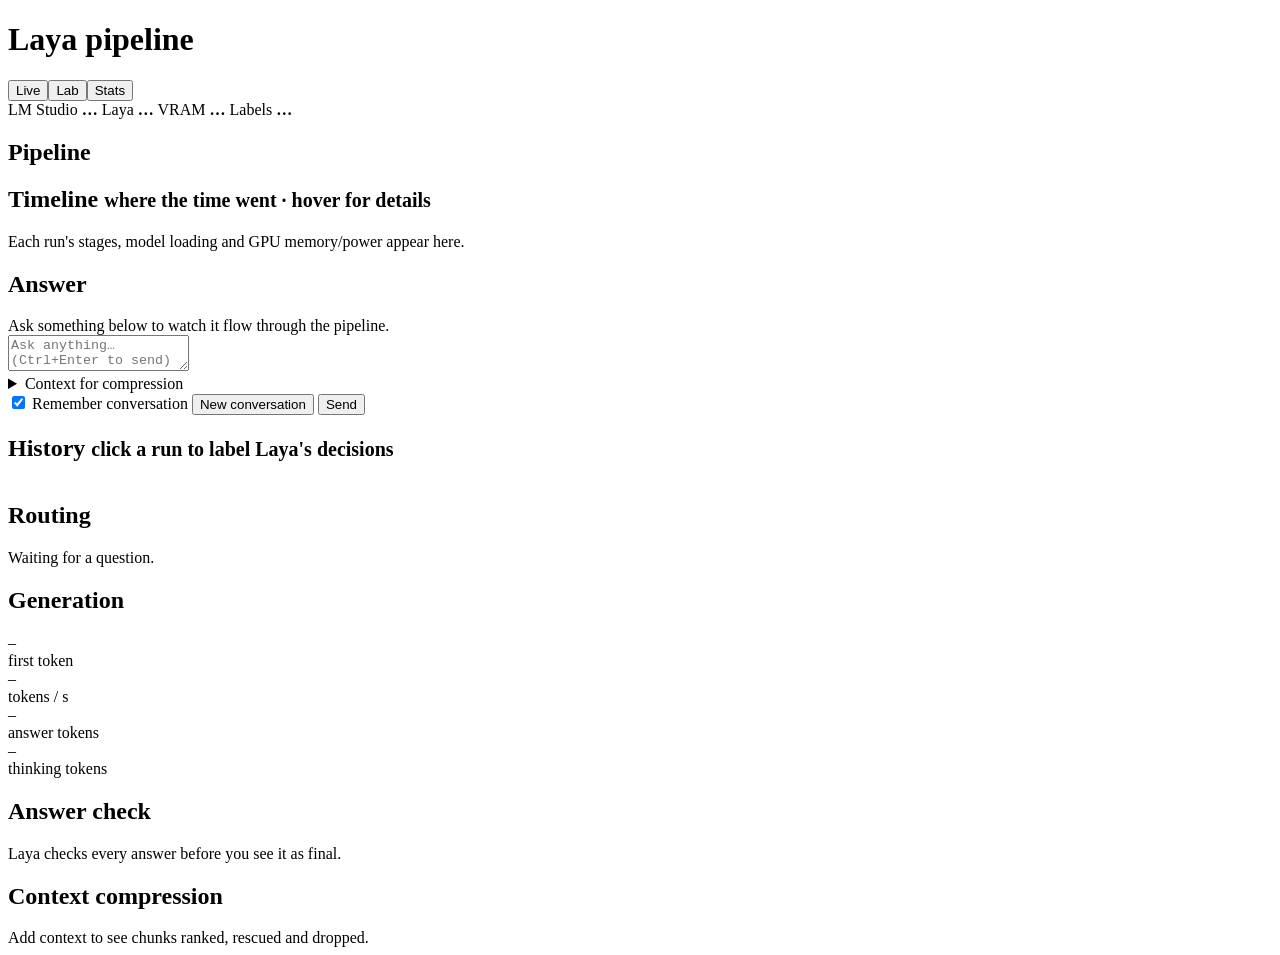
==== src/laya_pipeline/static/index.html @ 4207a27b "Laya pipeline: local LLM routing, compression and checks with a live dashboard A small classifier (L" ====
<!doctype html>
<html lang="en">
<head>
<meta charset="utf-8">
<meta name="viewport" content="width=device-width, initial-scale=1">
<title>Laya Pipeline</title>
<link rel="stylesheet" href="/static/app.css">
</head>
<body>
<header>
  <h1>Laya pipeline</h1>
  <nav class="tabs" id="tabs">
    <button data-tab="live" class="on">Live</button><button data-tab="lab">Lab</button><button data-tab="stats">Stats</button>
  </nav>
  <span class="chip"><span class="dot" id="lm-dot"></span>LM Studio <b id="lm-txt">…</b></span>
  <span class="chip"><span class="dot" id="laya-dot"></span>Laya <b id="laya-txt">…</b></span>
  <span class="chip">VRAM <span class="meter"><i id="vram-bar" style="width:0"></i></span><b id="vram-txt">…</b></span>
  <span class="chip" id="gpu-extra"></span>
  <span class="chip">Labels <b id="lab-txt">…</b></span>
</header>

<main id="tab-live">
  <div class="col">
    <section class="card">
      <h2>Pipeline <small id="run-id"></small></h2>
      <div class="flow" id="flow"></div>
    </section>

    <section class="card">
      <h2>Timeline <small>where the time went · hover for details</small></h2>
      <div id="timeline"><div class="empty">Each run's stages, model loading and GPU memory/power appear here.</div></div>
    </section>

    <section class="card">
      <h2>Answer <small id="answer-meta"></small></h2>
      <div id="answer" class="answer"><div class="empty">Ask something below to watch it flow through the pipeline.</div></div>
    </section>

    <section class="card ask">
      <textarea id="q" placeholder="Ask anything…  (Ctrl+Enter to send)"></textarea>
      <details class="ctx" id="ctx-box">
        <summary>Context for compression <span id="ctx-info" class="kbd"></span></summary>
        <textarea id="ctx" placeholder="Paste documents here, or load files below. Long text gets chunked, ranked and compressed."></textarea>
        <div class="row"><input type="file" id="files" multiple accept=".txt,.md,.py,.json,.csv,.log,.html,.js,.ts,.yaml,.yml,.toml,.rs,.go,.sh"><button class="btn" id="ctx-clear">Clear context</button></div>
      </details>
      <div class="row">
        <label class="check"><input type="checkbox" id="remember" checked> Remember conversation <span class="kbd" id="turns"></span></label>
        <button class="btn" id="reset">New conversation</button>
        <span class="spacer"></span>
        <button class="btn primary" id="send">Send</button>
      </div>
    </section>

    <section class="card">
      <h2>History <small>click a run to label Laya's decisions</small></h2>
      <div class="hist-wrap"><table class="hist" id="hist"></table></div>
    </section>
  </div>

  <div class="col">
    <section class="card">
      <h2>Routing <small id="route-ms"></small></h2>
      <div id="route"><div class="empty">Waiting for a question.</div></div>
    </section>

    <section class="card">
      <h2>Generation</h2>
      <div class="stats" id="gen">
        <div class="stat"><div class="v" id="s-wait">–</div><div class="k">first token</div></div>
        <div class="stat"><div class="v" id="s-tps">–</div><div class="k">tokens / s</div></div>
        <div class="stat"><div class="v" id="s-ans">–</div><div class="k">answer tokens</div></div>
        <div class="stat"><div class="v" id="s-think">–</div><div class="k">thinking tokens</div></div>
      </div>
    </section>

    <section class="card">
      <h2>Answer check</h2>
      <div id="check"><div class="empty">Laya checks every answer before you see it as final.</div></div>
    </section>

    <section class="card">
      <h2>Context compression <small id="comp-note"></small></h2>
      <div id="comp"><div class="empty">Add context to see chunks ranked, rescued and dropped.</div></div>
    </section>
  </div>
</main>

<main id="tab-lab" hidden></main>
<main id="tab-stats" hidden></main>

<script src="/static/util.js"></script>
<script src="/static/live.js"></script>
<script src="/static/lab.js"></script>
<script src="/static/stats.js"></script>
<script>
// Tabs: the hash keeps the tab across reloads (#lab, #stats).
const TABS = { lab: () => Lab.show(), stats: () => Stats.show() };
function showTab(name) {
  if (!document.getElementById("tab-" + name)) name = "live";
  document.querySelectorAll("#tabs button").forEach((b) => b.classList.toggle("on", b.dataset.tab === name));
  document.querySelectorAll("main").forEach((m) => m.hidden = m.id !== "tab-" + name);
  history.replaceState(null, "", name === "live" ? location.pathname : "#" + name);
  TABS[name]?.();
}
document.querySelectorAll("#tabs button").forEach((b) => b.onclick = () => showTab(b.dataset.tab));
showTab(location.hash.slice(1) || "live");
</script>
</body>
</html>
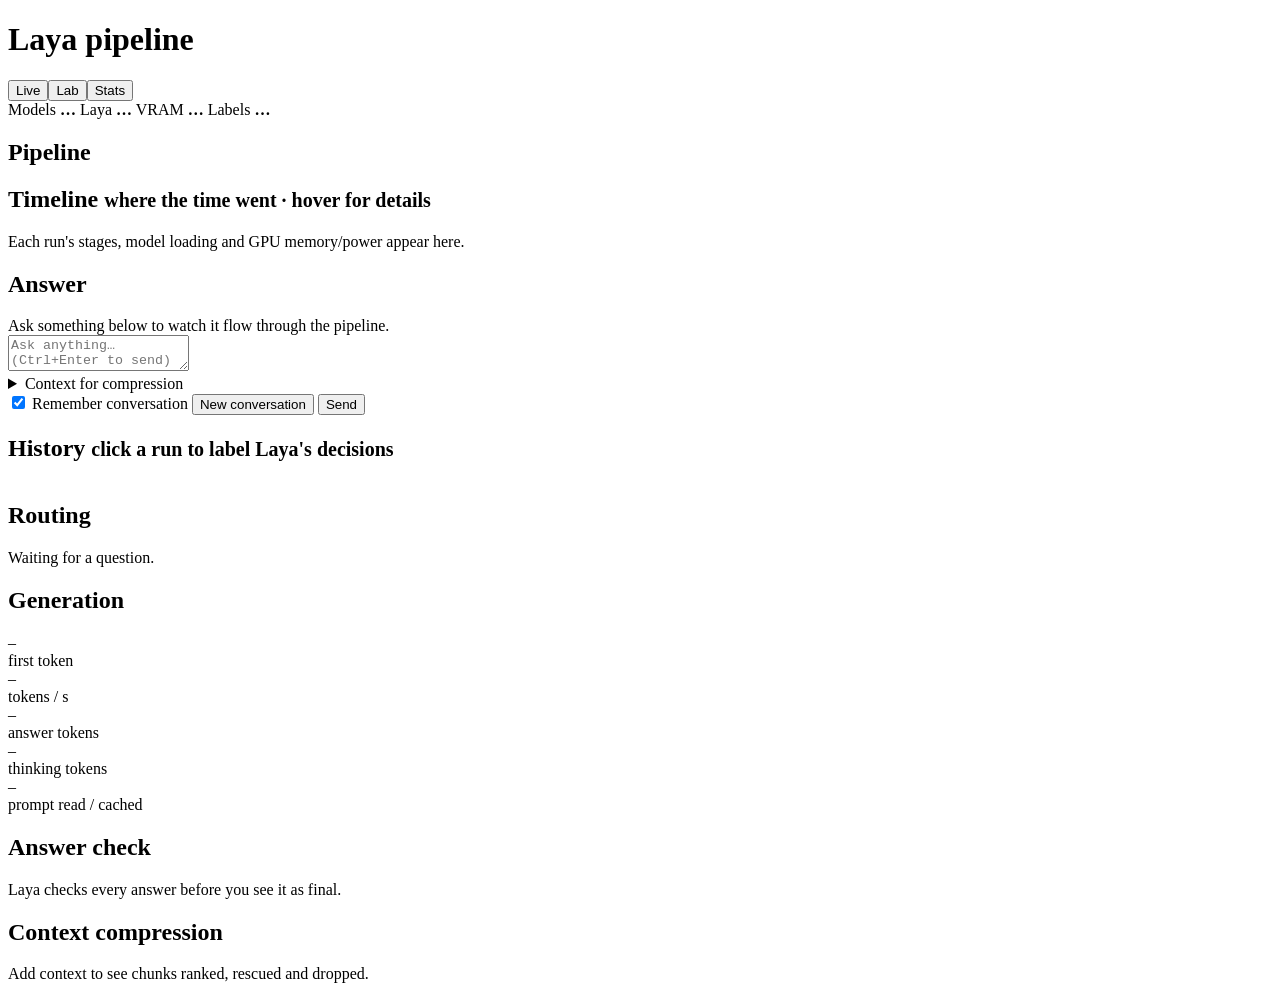
==== commit 3f989849: "llama.cpp MoE backend, Laya on GPU, cost-aware context and routing, eval harness - Default backend i" ====
--- a/src/laya_pipeline/static/index.html
+++ b/src/laya_pipeline/static/index.html
@@ -12,7 +12,7 @@
   <nav class="tabs" id="tabs">
     <button data-tab="live" class="on">Live</button><button data-tab="lab">Lab</button><button data-tab="stats">Stats</button>
   </nav>
-  <span class="chip"><span class="dot" id="lm-dot"></span>LM Studio <b id="lm-txt">…</b></span>
+  <span class="chip"><span class="dot" id="lm-dot"></span><span id="lm-name">Models</span> <b id="lm-txt">…</b></span>
   <span class="chip"><span class="dot" id="laya-dot"></span>Laya <b id="laya-txt">…</b></span>
   <span class="chip">VRAM <span class="meter"><i id="vram-bar" style="width:0"></i></span><b id="vram-txt">…</b></span>
   <span class="chip" id="gpu-extra"></span>
@@ -70,6 +70,7 @@
         <div class="stat"><div class="v" id="s-tps">–</div><div class="k">tokens / s</div></div>
         <div class="stat"><div class="v" id="s-ans">–</div><div class="k">answer tokens</div></div>
         <div class="stat"><div class="v" id="s-think">–</div><div class="k">thinking tokens</div></div>
+        <div class="stat"><div class="v" id="s-prompt">–</div><div class="k">prompt read / cached</div></div>
       </div>
     </section>
 
